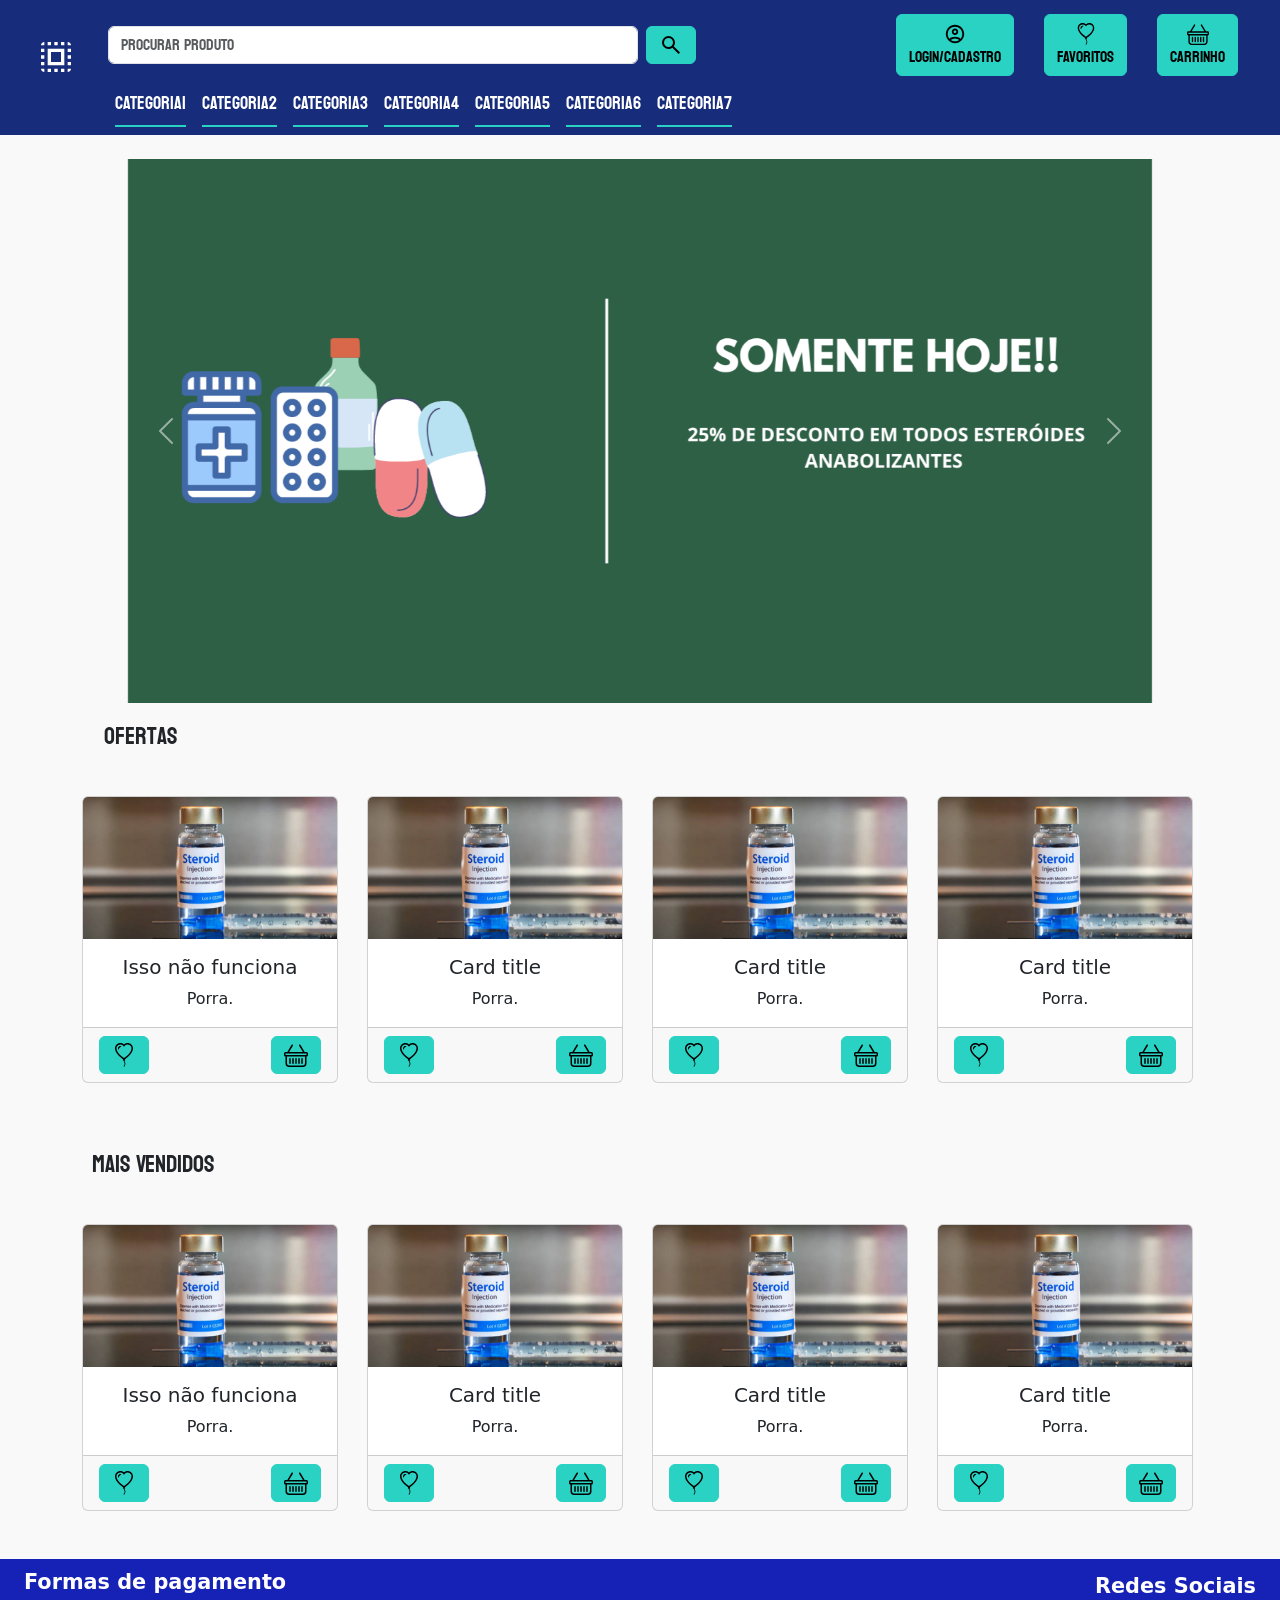
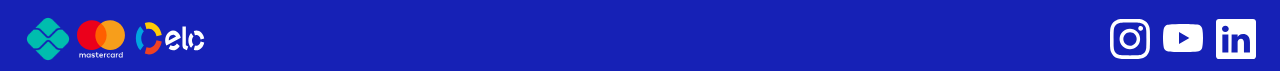
==== Home.html @ 7d0040b0 "prototipo01" ====
<!DOCTYPE html>
<html lang="en">

<head>

  <meta charset="UTF-8">
  <meta http-equiv="X-UA-Compatible" content="IE=edge">
  <meta name="viewport" content="width=device-width, initial-scale=1.0">
  <link href="https://cdn.jsdelivr.net/npm/bootstrap@5.3.0/dist/css/bootstrap.min.css" rel="stylesheet"
    integrity="sha384-9ndCyUaIbzAi2FUVXJi0CjmCapSmO7SnpJef0486qhLnuZ2cdeRhO02iuK6FUUVM" crossorigin="anonymous">
  <link href="css/custom.css" rel="stylesheet">
  <script src="https://cdn.jsdelivr.net/npm/bootstrap@5.3.0/dist/js/bootstrap.bundle.min.js"
    integrity="sha384-geWF76RCwLtnZ8qwWowPQNguL3RmwHVBC9FhGdlKrxdiJJigb/j/68SIy3Te4Bkz"
    crossorigin="anonymous"></script>
  <link rel="stylesheet" href="https://cdn.jsdelivr.net/npm/bootstrap-icons@1.5.0/font/bootstrap-icons.css">
  <link rel="preconnect" href="https://fonts.googleapis.com">
  <link rel="preconnect" href="https://fonts.gstatic.com" crossorigin>
  <link
    href="https://fonts.googleapis.com/css2?family=Roboto:ital,wght@0,100;0,300;0,400;0,500;0,700;0,900;1,100;1,300;1,400;1,500;1,700;1,900&display=swap"
    rel="stylesheet">
  <link rel="preconnect" href="https://fonts.googleapis.com">
  <link rel="preconnect" href="https://fonts.gstatic.com" crossorigin>
  <link href="https://fonts.googleapis.com/css2?family=Koulen&display=swap" rel="stylesheet">
  <title>Exemplo - Bootstrap</title>

</head>

<body style="background-color: #F9F9F9;" class="overflow-x-hidden">
  <nav class="navbar navbar-expand-lg" style="background-color: #172C7A;">
    <div class="container-fluid">
      <!-- Seção da Logo e Barra de Pesquisa -->
      <div class="w-100">
        <div class="d-flex align-items-center">
          <!-- Logo alinhada à esquerda -->
          <a class="navbar-brand ms-4 mt-4" href="#">
            <img src="Ícones/logo.svg" style="width: 40px;">
          </a>

          <!-- Barra de Pesquisa e Botão "Procurar" -->
          <form class="d-flex ms-3" role="search" style="width: 45rem;">
            <input class="form-control me-2" type="search" placeholder="Procurar produto" style="font-family: 'Koulen';"
              aria-label="Search">
            <button class="btn btn-success" type="submit"><img src="Ícones/pesquisa.svg" alt="Pesquisar"></button>
          </form>


          <style>
            .custom-margin {
              margin-right: 30px;
              /* Ajuste o valor conforme necessário */
            }
          </style>

          <!-- Botões do usuário -->
          <div class="d-flex align-items-center" style="margin-left: 200px;"> <!-- Ajusta a margem esquerda -->
            <button class="btn btn-success custom-margin" type="submit">
              <img src="Ícones/user.svg" alt="Usuario" style="width: 22px;">
              <span style="color: black; font-family: 'Koulen'">LOGIN/CADASTRO</span>
            </button>

            <button class="btn btn-success custom-margin" type="submit">
              <img src="Ícones/curtidos.svg" alt="favoritos" style="width: 22px;">
              <span style="color: black; font-family: 'Koulen'">FAVORITOS</span>
            </button>

            <button class="btn btn-success custom-margin" type="submit">
              <img src="Ícones/carrinho.svg" alt="carrinho" style="width: 22px;">
              <span style="color: black; font-family: 'Koulen'">CARRINHO</span>
            </button>
          </div>
        </div>

        <!-- Botões abaixo da barra de pesquisa -->
        <div class="" style="margin-left: 103px;">
          <ul class="nav nav-underline">
            <li class="nav-item">
              <a class="nav-link" href="#">CATEGORIA1</a>
            </li>
            <li class="nav-item">
              <a class="nav-link" href="#">CATEGORIA2</a>
            </li>
            <li class="nav-item">
              <a class="nav-link" href="#">CATEGORIA3</a>
            </li>
            <li class="nav-item">
              <a class="nav-link" href="#">CATEGORIA4</a>
            </li>
            <li class="nav-item">
              <a class="nav-link" href="#">CATEGORIA5</a>
            </li>
            <li class="nav-item">
              <a class="nav-link" href="#">CATEGORIA6</a>
            </li>
            <li class="nav-item">
              <a class="nav-link" href="#">CATEGORIA7</a>
            </li>
          </ul>
        </div>
      </div>
    </div>
  </nav>
  <br>
  <div class="container">
    <div class="row">
      <br>
      <div class="col">
        <div id="carouselExampleAutoplaying" class="carousel slide" data-bs-ride="carousel">
          <div class="carousel-inner">
            <div class="carousel-item active">
              <img src="imgs/TA NA HORA DE DEIXAR DE SER UM ESTORVO (1440 x 765 px).png" style="width: 64rem;"
                class="d-block w-2 mx-auto" alt="item1">
            </div>
            <div class="carousel-item">
              <img src="imgs/TA NA HORA DE DEIXAR DE SER UM ESTORVO (1440 x 765 px).png" style="width: 64rem;"
                class="d-block w-2 mx-auto" alt="item2">
            </div>
            <div class="carousel-item">
              <img src="imgs/TA NA HORA DE DEIXAR DE SER UM ESTORVO (1440 x 765 px).png" style="width: 64rem;"
                class="d-block w-2 mx-auto" alt="item3">
            </div>
          </div>
          <button class="carousel-control-prev" type="button" data-bs-target="#carouselExampleAutoplaying"
            data-bs-slide="prev">
            <span class="carousel-control-prev-icon" aria-hidden="true"></span>
            <span class="visually-hidden">Previous</span>
          </button>
          <button class="carousel-control-next" type="button" data-bs-target="#carouselExampleAutoplaying"
            data-bs-slide="next">
            <span class="carousel-control-next-icon" aria-hidden="true"></span>
            <span class="visually-hidden">Next</span>
          </button>
        </div>
      </div>
    </div>
    <div class="container text">
      <div class="row">
        <div class="col">
          <h4 style="margin-left: 10px; font-family: 'Koulen', 'Roboto'; margin-top: 20px; margin-bottom: 20px;">Ofertas
          </h4><br>
        </div>
      </div>
    </div>
    <div class="row justify-content-center text-center">
      <div class="col">
        <div class="card h-100" style="width: 16rem;">
          <img src="imgs/teste.png" class="card-img-top" alt="teste">
          <div class="card-body">
            <h5 class="card-title">Isso não funciona</h5>
            <p class="card-text">Porra.</p>
          </div>
          <div class="card-footer d-flex justify-content-between">
            <button type="button" class="btn btn-outline-primary"><img src="Ícones/curtidos.svg"
                style="width: 24px;"></button>
            <button type="button" class="btn btn-outline-primary"><img src="Ícones/carrinho.svg"
                style="width: 24px;"></button>
          </div>
        </div>
      </div>
      <div class="col">
        <div class="card h-100" style="width: 16rem;">
          <img src="imgs/teste.png" class="card-img-top" alt="...">
          <div class="card-body">
            <h5 class="card-title">Card title</h5>
            <p class="card-text">Porra.</p>
          </div>
          <div class="card-footer d-flex justify-content-between">
            <button type="button" class="btn btn-outline-primary"><img src="Ícones/curtidos.svg"
                style="width: 24px;"></button>
            <button type="button" class="btn btn-outline-primary"><img src="Ícones/carrinho.svg"
                style="width: 24px;"></button>
          </div>
        </div>
      </div>
      <div class="col">
        <div class="card h-100" style="width: 16rem;">
          <img src="imgs/teste.png" class="card-img-top" alt="...">
          <div class="card-body">
            <h5 class="card-title">Card title</h5>
            <p class="card-text">Porra.</p>
          </div>
          <div class="card-footer d-flex justify-content-between">
            <button type="button" class="btn btn-outline-primary"><img src="Ícones/curtidos.svg"
                style="width: 24px;"></button>
            <button type="button" class="btn btn-outline-primary"><img src="Ícones/carrinho.svg"
                style="width: 24px;"></button>
          </div>
        </div>
      </div>
      <div class="col">
        <div class="card h-100" style="width: 16rem;">
          <img src="imgs/teste.png" class="card-img-top" alt="...">
          <div class="card-body">
            <h5 class="card-title">Card title</h5>
            <p class="card-text">Porra.</p>
          </div>
          <div class="card-footer d-flex justify-content-between">
            <button type="button" class="btn btn-outline-primary"><img src="Ícones/curtidos.svg"
                style="width: 24px;"></button>
            <button type="button" class="btn btn-outline-primary"><img src="Ícones/carrinho.svg"
                style="width: 24px;"></button>
          </div>
        </div>
      </div>
    </div>
    <br>
    <br>
    <div class="row">
      <div class="col">
        <h4 style="margin-left: 10px; font-family: 'Koulen', 'Roboto'; margin-top: 20px; margin-bottom: 20px;">Mais Vendidos
        </h4><br>
      </div>
    </div>
    <div class="row justify-content-center text-center">
      <div class="col">
        <div class="card h-100" style="width: 16rem;">
          <img src="imgs/teste.png" class="card-img-top" alt="teste">
          <div class="card-body">
            <h5 class="card-title">Isso não funciona</h5>
            <p class="card-text">Porra.</p>
          </div>
          <div class="card-footer d-flex justify-content-between">
            <button type="button" class="btn btn-outline-primary"><img src="Ícones/curtidos.svg"
                style="width: 24px;"></button>
            <button type="button" class="btn btn-outline-primary"><img src="Ícones/carrinho.svg"
                style="width: 24px;"></button>
          </div>
        </div>
      </div>
      <div class="col">
        <div class="card h-100" style="width: 16rem;">
          <img src="imgs/teste.png" class="card-img-top" alt="...">
          <div class="card-body">
            <h5 class="card-title">Card title</h5>
            <p class="card-text">Porra.</p>
          </div>
          <div class="card-footer d-flex justify-content-between">
            <button type="button" class="btn btn-outline-primary"><img src="Ícones/curtidos.svg"
                style="width: 24px;"></button>
            <button type="button" class="btn btn-outline-primary"><img src="Ícones/carrinho.svg"
                style="width: 24px;"></button>
          </div>
        </div>
      </div>
      <div class="col">
        <div class="card h-100" style="width: 16rem;">
          <img src="imgs/teste.png" class="card-img-top" alt="...">
          <div class="card-body">
            <h5 class="card-title">Card title</h5>
            <p class="card-text">Porra.</p>
          </div>
          <div class="card-footer d-flex justify-content-between">
            <button type="button" class="btn btn-outline-primary"><img src="Ícones/curtidos.svg"
                style="width: 24px;"></button>
            <button type="button" class="btn btn-outline-primary"><img src="Ícones/carrinho.svg"
                style="width: 24px;"></button>
          </div>
        </div>
      </div>
      <div class="col">
        <div class="card h-100" style="width: 16rem;">
          <img src="imgs/teste.png" class="card-img-top" alt="...">
          <div class="card-body">
            <h5 class="card-title">Card title</h5>
            <p class="card-text">Porra.</p>
          </div>
          <div class="card-footer d-flex justify-content-between">
            <button type="button" class="btn btn-outline-primary"><img src="Ícones/curtidos.svg"
                style="width: 24px;"></button>
            <button type="button" class="btn btn-outline-primary"><img src="Ícones/carrinho.svg"
                style="width: 24px;"></button>
          </div>
        </div>
      </div>
    </div>
    <br>
    <br>
    </div>
  </div>
  <div class="row">
    <div class="col">
      <nav class="navbar navbar-expand-lg" style="background-color: rgb(22, 33, 182);">
        <div class="container-fluid">
          <button class="navbar-toggler" type="button" data-bs-toggle="collapse" data-bs-target="#navbarSupportedContent"
            aria-controls="navbarSupportedContent" aria-expanded="false" aria-label="Toggle navigation">
            <span class="navbar-toggler-icon"></span>
          </button>
          <div class="container text">
            <div class="row">
              <div class="col">
                <p style="color: rgb(255, 255, 255); font-weight: bold; font-size: 1.3rem;">Formas de pagamento</p>
                <img src="imgs/pix.png" alt="pix" style="width: 3rem;">
                <img src="imgs/mastercard.svg" alt="mastercard" style="width: 3rem;">
                <img src="imgs/elo.svg" alt="elo" style="width: 5rem;">
              </div>
            </div>
          </div>
          <div class="container text">
            <div class="row justify-content-between">
              <div class="col text-end">
                <p style="color: rgb(255, 255, 255); font-weight: bold; font-size: 1.3rem;">Redes Sociais</p>
                <img class="ms-2" src="imgs/instagram.svg" alt="pix" style="width: 2.5rem;" >
                <img class="ms-2" src="imgs/youtube.svg" alt="mastercard" style="width: 2.5rem;">
                <img class="ms-2" src="imgs/linkedin.svg" alt="elo" style="width: 2.5rem;">
              </div>
            </div>
          </div>
        </div>
      </nav>
    </div>
  </div>
</body>


</html>
---- css/custom.css ----
.btn-success {
    --bs-btn-color: #fff;
    --bs-btn-bg: #29D2C2;
    --bs-btn-border-color: #29D2C2;
    --bs-btn-hover-color: #fff;
    --bs-btn-hover-bg: #29D2C2;
    --bs-btn-hover-border-color: #29D2C2;
    --bs-btn-focus-shadow-rgb: 60, 153, 110;
    --bs-btn-active-color: #fff;
    --bs-btn-active-bg: #29D2C2;
    --bs-btn-active-border-color: #29D2C2;
    --bs-btn-active-shadow: inset 0 3px 5px rgba(0, 0, 0, 0.125);
    --bs-btn-disabled-color: #fff;
    --bs-btn-disabled-bg: #29D2C2;
    --bs-btn-disabled-border-color: #29D2C2;
}

.btn {
    --bs-btn-padding-x: 0.75rem;
    --bs-btn-padding-y: 0.375rem;
    --bs-btn-font-family: ;
    --bs-btn-font-size: 1rem;
    --bs-btn-font-weight: 400;
    --bs-btn-line-height: 1.5;
    --bs-btn-color: var(--bs-body-color);
    --bs-btn-bg: #29D2C2;
    --bs-btn-border-width: var(--bs-border-width);
    --bs-btn-border-color: #29D2C2;
    --bs-btn-border-radius: var(--bs-border-radius);
    --bs-btn-hover-border-color: #29D2C2;
    --bs-btn-box-shadow: inset 0 1px 0 rgba(255, 255, 255, 0.15), 0 1px 1px rgba(0, 0, 0, 0.075);
    --bs-btn-disabled-opacity: 0.65;
    --bs-btn-focus-box-shadow: 0 0 0 0.25rem rgba(var(--bs-btn-focus-shadow-rgb), .5);
    display: inline-block;
    padding: var(--bs-btn-padding-y) var(--bs-btn-padding-x);
    font-family: var(--bs-btn-font-family);
    font-size: var(--bs-btn-font-size);
    font-weight: var(--bs-btn-font-weight);
    line-height: var(--bs-btn-line-height);
    color: var(--bs-btn-color);
    text-align: center;
    text-decoration: none;
    vertical-align: middle;
    cursor: pointer;
    -webkit-user-select: none;
    -moz-user-select: none;
    user-select: none;
    border: var(--bs-btn-border-width) solid var(--bs-btn-border-color);
    border-radius: var(--bs-btn-border-radius);
    background-color: var(--bs-btn-bg);
    transition: color .15s ease-in-out, background-color .15s ease-in-out, border-color .15s ease-in-out, box-shadow .15s ease-in-out;
}

.btnx {
    --bs-btn-padding-x: 0.75rem;
    --bs-btn-padding-y: 0.375rem;
    --bs-btn-font-family: ;
    --bs-btn-font-size: 1rem;
    --bs-btn-font-weight: 400;
    --bs-btn-line-height: 1.5;
    --bs-btn-color: var(--bs-body-color);
    --bs-btn-bg: #29D2C2;
    --bs-btn-border-width: var(--bs-border-width);
    --bs-btn-border-color: #29D2C2;
    --bs-btn-border-radius: var(--bs-border-radius);
    --bs-btn-hover-border-color: #29D2C2;
    --bs-btn-box-shadow: inset 0 1px 0 rgba(255, 255, 255, 0.15), 0 1px 1px rgba(0, 0, 0, 0.075);
    --bs-btn-disabled-opacity: 0.65;
    --bs-btn-focus-box-shadow: 0 0 0 0.25rem rgba(var(--bs-btn-focus-shadow-rgb), .5);
    display: inline-block;
    padding: var(--bs-btn-padding-y) var(--bs-btn-padding-x);
    font-family: var(--bs-btn-font-family);
    font-size: var(--bs-btn-font-size);
    font-weight: var(--bs-btn-font-weight);
    line-height: var(--bs-btn-line-height);
    color: var(--bs-btn-color);
    text-align: center;
    text-decoration: none;
    vertical-align: middle;
    cursor: pointer;
    -webkit-user-select: none;
    -moz-user-select: none;
    user-select: none;
    border: var(--bs-btn-border-width) solid var(--bs-btn-border-color);
    border-radius: var(--bs-btn-border-radius);
    background-color: var(--bs-btn-bg);
    transition: color .15s ease-in-out, background-color .15s ease-in-out, border-color .15s ease-in-out, box-shadow .15s ease-in-out;
}

.nav-underline .nav-link.active, .nav-underline .show>.nav-link {
    font-weight: 800;
    color: #29D2C2;
    border-bottom-color: currentcolor;
}

.nav-underline .nav-link {
    padding-right: 0;
    padding-left: 0;
    border-bottom: var(--bs-nav-underline-border-width) solid #29D2C2;
}

.nav-link {
    display: block;
    padding: var(--bs-nav-link-padding-y) var(--bs-nav-link-padding-x);
    font-family: 'Koulen', 'Roboto';
    font-size: 18px;
    font-weight: var(--bs-nav-link-font-weight);
    color: #ffffff;
    font-weight:100;
    text-decoration: none;
    background: 0 0;
    border: 0;
    transition: color .15s ease-in-out, background-color .15s ease-in-out, border-color .15s ease-in-out;
}

a {
    color: #29D2C2;
    text-decoration: underline;
}
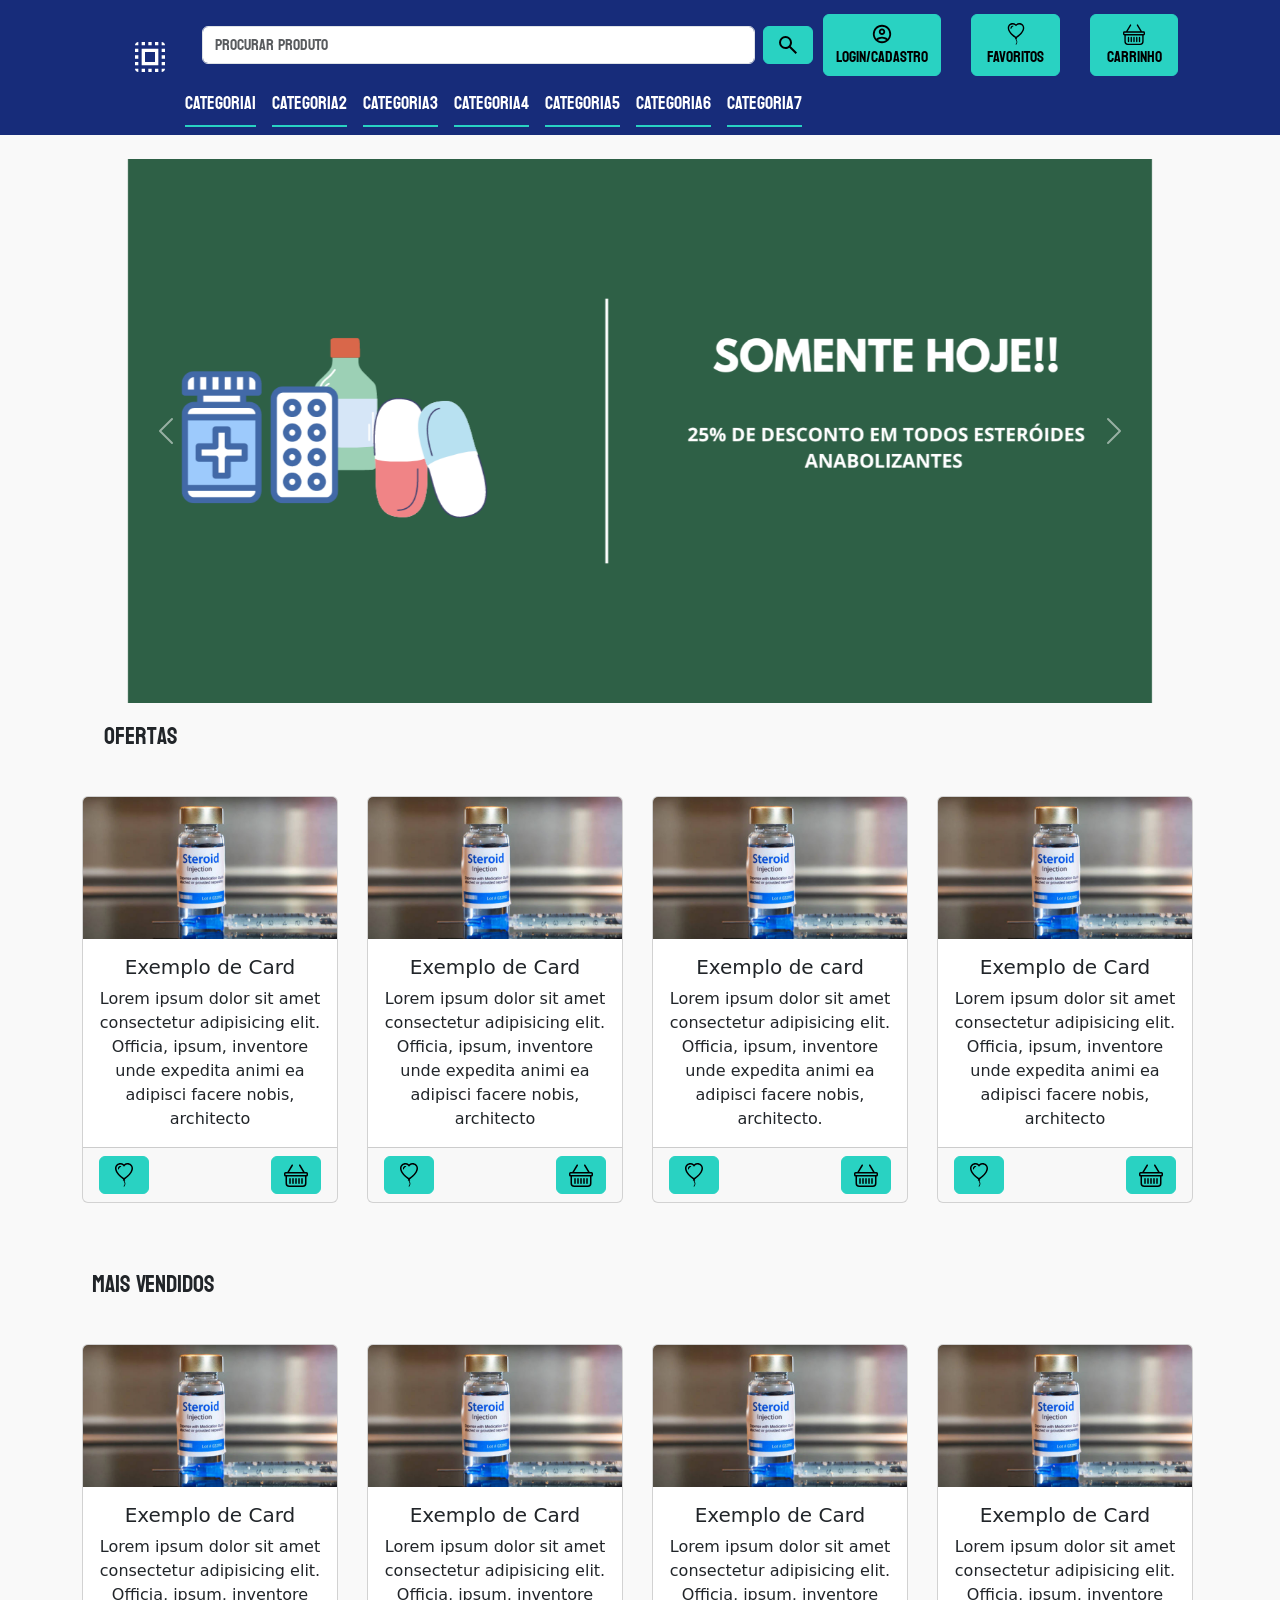
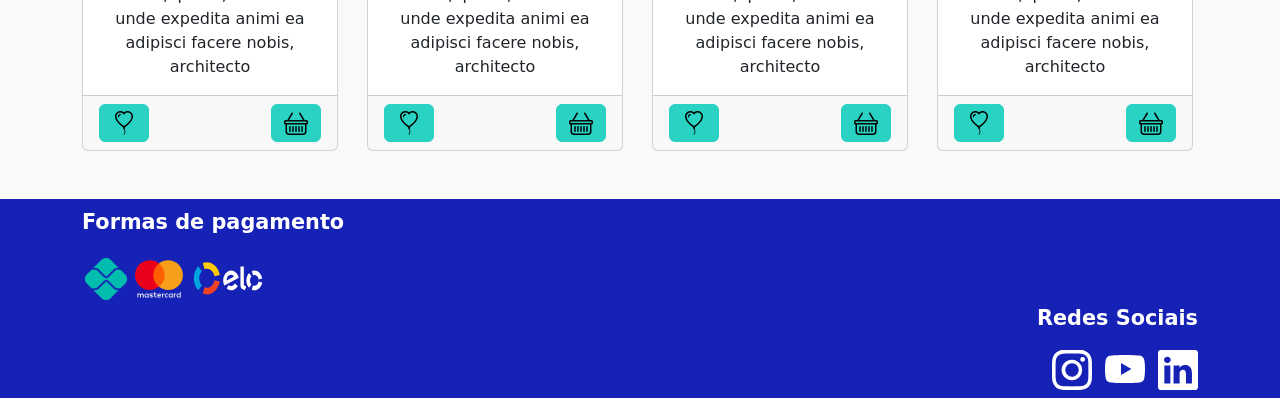
==== commit 3e4993aa: "responsivo-incompleto" ====
--- a/Home.html
+++ b/Home.html
@@ -27,12 +27,12 @@
 
 <body style="background-color: #F9F9F9;" class="overflow-x-hidden">
   <nav class="navbar navbar-expand-lg" style="background-color: #172C7A;">
-    <div class="container-fluid">
+    <div class="container">
       <!-- Seção da Logo e Barra de Pesquisa -->
       <div class="w-100">
         <div class="d-flex align-items-center">
           <!-- Logo alinhada à esquerda -->
-          <a class="navbar-brand ms-4 mt-4" href="#">
+          <a class="navbar-brand ms-5 mt-4" href="#">
             <img src="Ícones/logo.svg" style="width: 40px;">
           </a>
 
@@ -40,19 +40,21 @@
           <form class="d-flex ms-3" role="search" style="width: 45rem;">
             <input class="form-control me-2" type="search" placeholder="Procurar produto" style="font-family: 'Koulen';"
               aria-label="Search">
-            <button class="btn btn-success" type="submit"><img src="Ícones/pesquisa.svg" alt="Pesquisar"></button>
+            <button class="btn btn-success" id="botaoPesquisa" type="submit"><img src="Ícones/pesquisa.svg" alt="Pesquisar"></button>
           </form>
 
 
           <style>
             .custom-margin {
-              margin-right: 30px;
+              margin-right: 20px;
+              margin-left: 10px;
+
               /* Ajuste o valor conforme necessário */
             }
           </style>
 
           <!-- Botões do usuário -->
-          <div class="d-flex align-items-center" style="margin-left: 200px;"> <!-- Ajusta a margem esquerda -->
+          <div class="d-flex align-items-center"> <!-- Ajusta a margem esquerda -->
             <button class="btn btn-success custom-margin" type="submit">
               <img src="Ícones/user.svg" alt="Usuario" style="width: 22px;">
               <span style="color: black; font-family: 'Koulen'">LOGIN/CADASTRO</span>
@@ -145,53 +147,53 @@
         <div class="card h-100" style="width: 16rem;">
           <img src="imgs/teste.png" class="card-img-top" alt="teste">
           <div class="card-body">
-            <h5 class="card-title">Isso não funciona</h5>
-            <p class="card-text">Porra.</p>
-          </div>
-          <div class="card-footer d-flex justify-content-between">
-            <button type="button" class="btn btn-outline-primary"><img src="Ícones/curtidos.svg"
-                style="width: 24px;"></button>
-            <button type="button" class="btn btn-outline-primary"><img src="Ícones/carrinho.svg"
-                style="width: 24px;"></button>
-          </div>
-        </div>
-      </div>
-      <div class="col">
-        <div class="card h-100" style="width: 16rem;">
-          <img src="imgs/teste.png" class="card-img-top" alt="...">
-          <div class="card-body">
-            <h5 class="card-title">Card title</h5>
-            <p class="card-text">Porra.</p>
-          </div>
-          <div class="card-footer d-flex justify-content-between">
-            <button type="button" class="btn btn-outline-primary"><img src="Ícones/curtidos.svg"
-                style="width: 24px;"></button>
-            <button type="button" class="btn btn-outline-primary"><img src="Ícones/carrinho.svg"
-                style="width: 24px;"></button>
-          </div>
-        </div>
-      </div>
-      <div class="col">
-        <div class="card h-100" style="width: 16rem;">
-          <img src="imgs/teste.png" class="card-img-top" alt="...">
-          <div class="card-body">
-            <h5 class="card-title">Card title</h5>
-            <p class="card-text">Porra.</p>
-          </div>
-          <div class="card-footer d-flex justify-content-between">
-            <button type="button" class="btn btn-outline-primary"><img src="Ícones/curtidos.svg"
-                style="width: 24px;"></button>
-            <button type="button" class="btn btn-outline-primary"><img src="Ícones/carrinho.svg"
-                style="width: 24px;"></button>
-          </div>
-        </div>
-      </div>
-      <div class="col">
-        <div class="card h-100" style="width: 16rem;">
-          <img src="imgs/teste.png" class="card-img-top" alt="...">
-          <div class="card-body">
-            <h5 class="card-title">Card title</h5>
-            <p class="card-text">Porra.</p>
+            <h5 class="card-title">Exemplo de Card</h5>
+            <p class="card-text">Lorem ipsum dolor sit amet consectetur adipisicing elit. Officia, ipsum, inventore unde expedita animi ea adipisci facere nobis, architecto</p>
+          </div>
+          <div class="card-footer d-flex justify-content-between">
+            <button type="button" class="btn btn-outline-primary"><img src="Ícones/curtidos.svg"
+                style="width: 24px;"></button>
+            <button type="button" class="btn btn-outline-primary"><img src="Ícones/carrinho.svg"
+                style="width: 24px;"></button>
+          </div>
+        </div>
+      </div>
+      <div class="col">
+        <div class="card h-100" style="width: 16rem;">
+          <img src="imgs/teste.png" class="card-img-top" alt="...">
+          <div class="card-body">
+            <h5 class="card-title">Exemplo de Card</h5>
+            <p class="card-text">Lorem ipsum dolor sit amet consectetur adipisicing elit. Officia, ipsum, inventore unde expedita animi ea adipisci facere nobis, architecto</p>
+          </div>
+          <div class="card-footer d-flex justify-content-between">
+            <button type="button" class="btn btn-outline-primary"><img src="Ícones/curtidos.svg"
+                style="width: 24px;"></button>
+            <button type="button" class="btn btn-outline-primary"><img src="Ícones/carrinho.svg"
+                style="width: 24px;"></button>
+          </div>
+        </div>
+      </div>
+      <div class="col">
+        <div class="card h-100" style="width: 16rem;">
+          <img src="imgs/teste.png" class="card-img-top" alt="...">
+          <div class="card-body">
+            <h5 class="card-title">Exemplo de card</h5>
+            <p class="card-text">Lorem ipsum dolor sit amet consectetur adipisicing elit. Officia, ipsum, inventore unde expedita animi ea adipisci facere nobis, architecto.</p>
+          </div>
+          <div class="card-footer d-flex justify-content-between">
+            <button type="button" class="btn btn-outline-primary"><img src="Ícones/curtidos.svg"
+                style="width: 24px;"></button>
+            <button type="button" class="btn btn-outline-primary"><img src="Ícones/carrinho.svg"
+                style="width: 24px;"></button>
+          </div>
+        </div>
+      </div>
+      <div class="col">
+        <div class="card h-100" style="width: 16rem;">
+          <img src="imgs/teste.png" class="card-img-top" alt="...">
+          <div class="card-body">
+            <h5 class="card-title">Exemplo de Card</h5>
+            <p class="card-text">Lorem ipsum dolor sit amet consectetur adipisicing elit. Officia, ipsum, inventore unde expedita animi ea adipisci facere nobis, architecto</p>
           </div>
           <div class="card-footer d-flex justify-content-between">
             <button type="button" class="btn btn-outline-primary"><img src="Ícones/curtidos.svg"
@@ -215,53 +217,53 @@
         <div class="card h-100" style="width: 16rem;">
           <img src="imgs/teste.png" class="card-img-top" alt="teste">
           <div class="card-body">
-            <h5 class="card-title">Isso não funciona</h5>
-            <p class="card-text">Porra.</p>
-          </div>
-          <div class="card-footer d-flex justify-content-between">
-            <button type="button" class="btn btn-outline-primary"><img src="Ícones/curtidos.svg"
-                style="width: 24px;"></button>
-            <button type="button" class="btn btn-outline-primary"><img src="Ícones/carrinho.svg"
-                style="width: 24px;"></button>
-          </div>
-        </div>
-      </div>
-      <div class="col">
-        <div class="card h-100" style="width: 16rem;">
-          <img src="imgs/teste.png" class="card-img-top" alt="...">
-          <div class="card-body">
-            <h5 class="card-title">Card title</h5>
-            <p class="card-text">Porra.</p>
-          </div>
-          <div class="card-footer d-flex justify-content-between">
-            <button type="button" class="btn btn-outline-primary"><img src="Ícones/curtidos.svg"
-                style="width: 24px;"></button>
-            <button type="button" class="btn btn-outline-primary"><img src="Ícones/carrinho.svg"
-                style="width: 24px;"></button>
-          </div>
-        </div>
-      </div>
-      <div class="col">
-        <div class="card h-100" style="width: 16rem;">
-          <img src="imgs/teste.png" class="card-img-top" alt="...">
-          <div class="card-body">
-            <h5 class="card-title">Card title</h5>
-            <p class="card-text">Porra.</p>
-          </div>
-          <div class="card-footer d-flex justify-content-between">
-            <button type="button" class="btn btn-outline-primary"><img src="Ícones/curtidos.svg"
-                style="width: 24px;"></button>
-            <button type="button" class="btn btn-outline-primary"><img src="Ícones/carrinho.svg"
-                style="width: 24px;"></button>
-          </div>
-        </div>
-      </div>
-      <div class="col">
-        <div class="card h-100" style="width: 16rem;">
-          <img src="imgs/teste.png" class="card-img-top" alt="...">
-          <div class="card-body">
-            <h5 class="card-title">Card title</h5>
-            <p class="card-text">Porra.</p>
+            <h5 class="card-title">Exemplo de Card</h5>
+            <p class="card-text">Lorem ipsum dolor sit amet consectetur adipisicing elit. Officia, ipsum, inventore unde expedita animi ea adipisci facere nobis, architecto</p>
+          </div>
+          <div class="card-footer d-flex justify-content-between">
+            <button type="button" class="btn btn-outline-primary"><img src="Ícones/curtidos.svg"
+                style="width: 24px;"></button>
+            <button type="button" class="btn btn-outline-primary"><img src="Ícones/carrinho.svg"
+                style="width: 24px;"></button>
+          </div>
+        </div>
+      </div>
+      <div class="col">
+        <div class="card h-100" style="width: 16rem;">
+          <img src="imgs/teste.png" class="card-img-top" alt="...">
+          <div class="card-body">
+            <h5 class="card-title">Exemplo de Card</h5>
+            <p class="card-text">Lorem ipsum dolor sit amet consectetur adipisicing elit. Officia, ipsum, inventore unde expedita animi ea adipisci facere nobis, architecto</p>
+          </div>
+          <div class="card-footer d-flex justify-content-between">
+            <button type="button" class="btn btn-outline-primary"><img src="Ícones/curtidos.svg"
+                style="width: 24px;"></button>
+            <button type="button" class="btn btn-outline-primary"><img src="Ícones/carrinho.svg"
+                style="width: 24px;"></button>
+          </div>
+        </div>
+      </div>
+      <div class="col">
+        <div class="card h-100" style="width: 16rem;">
+          <img src="imgs/teste.png" class="card-img-top" alt="...">
+          <div class="card-body">
+            <h5 class="card-title">Exemplo de Card</h5>
+            <p class="card-text">Lorem ipsum dolor sit amet consectetur adipisicing elit. Officia, ipsum, inventore unde expedita animi ea adipisci facere nobis, architecto</p>
+          </div>
+          <div class="card-footer d-flex justify-content-between">
+            <button type="button" class="btn btn-outline-primary"><img src="Ícones/curtidos.svg"
+                style="width: 24px;"></button>
+            <button type="button" class="btn btn-outline-primary"><img src="Ícones/carrinho.svg"
+                style="width: 24px;"></button>
+          </div>
+        </div>
+      </div>
+      <div class="col">
+        <div class="card h-100" style="width: 16rem;">
+          <img src="imgs/teste.png" class="card-img-top" alt="...">
+          <div class="card-body">
+            <h5 class="card-title">Exemplo de Card</h5>
+            <p class="card-text">Lorem ipsum dolor sit amet consectetur adipisicing elit. Officia, ipsum, inventore unde expedita animi ea adipisci facere nobis, architecto</p>
           </div>
           <div class="card-footer d-flex justify-content-between">
             <button type="button" class="btn btn-outline-primary"><img src="Ícones/curtidos.svg"
--- a/css/custom.css
+++ b/css/custom.css
@@ -116,4 +116,43 @@
 a {
     color: #29D2C2;
     text-decoration: underline;
-}+}
+
+.navbar {
+    --bs-navbar-padding-x: 0;
+    --bs-navbar-padding-y: 0.5rem;
+    --bs-navbar-color: rgba(var(--bs-emphasis-color-rgb), 0.65);
+    --bs-navbar-hover-color: rgba(var(--bs-emphasis-color-rgb), 0.8);
+    --bs-navbar-disabled-color: rgba(var(--bs-emphasis-color-rgb), 0.3);
+    --bs-navbar-active-color: rgba(var(--bs-emphasis-color-rgb), 1);
+    --bs-navbar-brand-padding-y: 0.3125rem;
+    --bs-navbar-brand-margin-end: 1rem;
+    --bs-navbar-brand-font-size: 1.25rem;
+    --bs-navbar-brand-color: rgba(var(--bs-emphasis-color-rgb), 1);
+    --bs-navbar-brand-hover-color: rgba(var(--bs-emphasis-color-rgb), 1);
+    --bs-navbar-nav-link-padding-x: 0.5rem;
+    --bs-navbar-toggler-padding-y: 0.25rem;
+    --bs-navbar-toggler-padding-x: 0.75rem;
+    --bs-navbar-toggler-font-size: 1.25rem;
+    --bs-navbar-toggler-icon-bg: url(data:image/svg+xml,%3csvg xmlns='http://www.w3.org/2000/svg' viewBox='0 0 30 30'%3e%3cpath stroke='rgba%2833, 37, 41, 0.75%29' stroke-linecap='round' stroke-miterlimit='10' stroke-width='2' d='M4 7h22M4 15h22M4 23h22'/%3e%3c/svg%3e);
+    --bs-navbar-toggler-border-color: rgba(var(--bs-emphasis-color-rgb), 0.15);
+    --bs-navbar-toggler-border-radius: var(--bs-border-radius);
+    --bs-navbar-toggler-focus-width: 0.25rem;
+    --bs-navbar-toggler-transition: box-shadow 0.15s ease-in-out;
+    position: relative;
+    display: flex;
+    flex-wrap: wrap;
+    align-items: center;
+    justify-content: space-between;
+    padding: var(--bs-navbar-padding-y) var(--bs-navbar-padding-x);
+}
+
+.navbar-nav {
+    display: flex;
+    justify-content: center;
+}
+
+#barraPesquisa {
+    width: 45rem;
+}
+
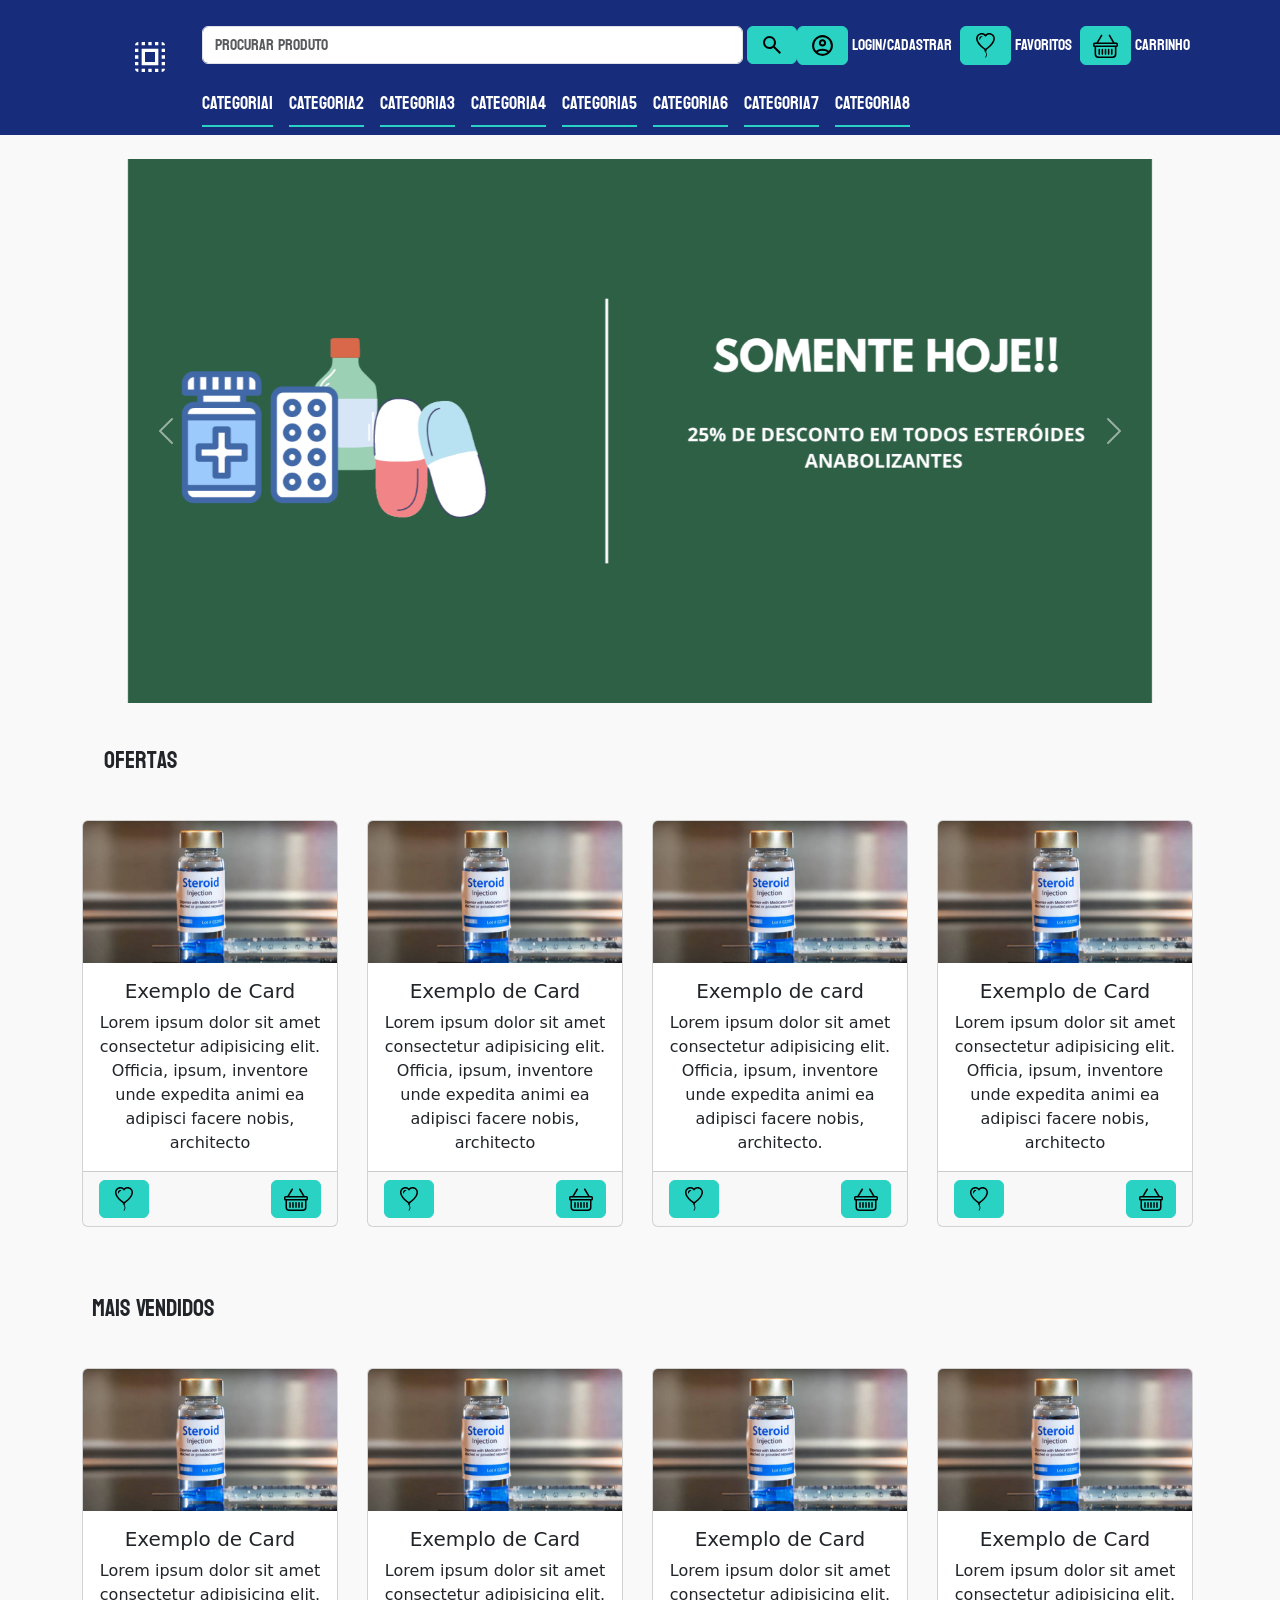
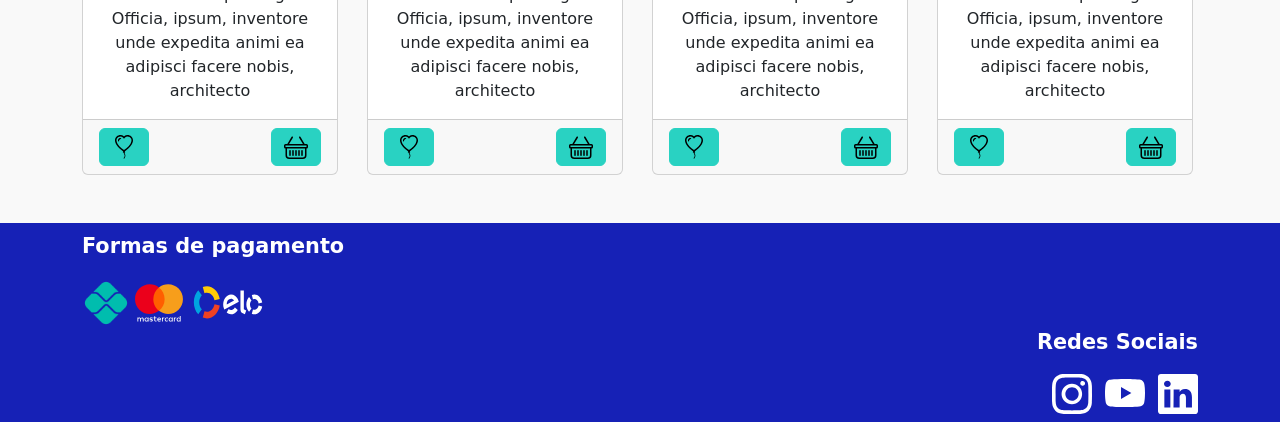
==== commit 7cd13502: "navbarHome-alinhada-responsivo-incompleto" ====
--- a/Home.html
+++ b/Home.html
@@ -37,43 +37,37 @@
           </a>
 
           <!-- Barra de Pesquisa e Botão "Procurar" -->
-          <form class="d-flex ms-3" role="search" style="width: 45rem;">
-            <input class="form-control me-2" type="search" placeholder="Procurar produto" style="font-family: 'Koulen';"
+          <form class="d-flex ms-3" role="search" style="width: 41.84rem;">
+            <input class="form-control me-1" type="search" placeholder="Procurar produto" style="font-family: 'Koulen';"
               aria-label="Search">
-            <button class="btn btn-success" id="botaoPesquisa" type="submit"><img src="Ícones/pesquisa.svg" alt="Pesquisar"></button>
+            <button class="btn btn-success custom-margin" id="botaoPesquisa" type="submit"><img src="Ícones/pesquisa.svg" alt="Pesquisar"></button>
           </form>
 
-
-          <style>
-            .custom-margin {
-              margin-right: 20px;
-              margin-left: 10px;
-
-              /* Ajuste o valor conforme necessário */
-            }
-          </style>
-
           <!-- Botões do usuário -->
-          <div class="d-flex align-items-center"> <!-- Ajusta a margem esquerda -->
-            <button class="btn btn-success custom-margin" type="submit">
-              <img src="Ícones/user.svg" alt="Usuario" style="width: 22px;">
-              <span style="color: black; font-family: 'Koulen'">LOGIN/CADASTRO</span>
-            </button>
-
-            <button class="btn btn-success custom-margin" type="submit">
-              <img src="Ícones/curtidos.svg" alt="favoritos" style="width: 22px;">
-              <span style="color: black; font-family: 'Koulen'">FAVORITOS</span>
-            </button>
-
-            <button class="btn btn-success custom-margin" type="submit">
-              <img src="Ícones/carrinho.svg" alt="carrinho" style="width: 22px;">
-              <span style="color: black; font-family: 'Koulen'">CARRINHO</span>
-            </button>
+          <div class="d-flex ms-auto align-items-end"> <!-- Ajusta a margem esquerda -->
+            <div class="d-flex align-items-center me-2">
+              <button class="btn btn-success" type="submit">
+                <img src="Ícones/user.svg" alt="Usuario" style="width: 1.563rem">
+              </button>
+              <span class="align-self-center ms-1" style="color: #ffffff; font-family: 'Koulen', 'Roboto';">LOGIN/CADASTRAR</span> <!-- Texto ao lado do botão Usuário -->
+            </div>
+            <div class="d-flex align-items-center me-2">
+              <button class="btn btn-success" type="submit">
+                <img src="Ícones/curtidos.svg" alt="favoritos" style="width: 1.563rem;">
+              </button>
+              <span class="align-self-center ms-1" style="color: #ffffff; font-family: 'Koulen', 'Roboto';">FAVORITOS</span>
+            </div>
+            <div class="d-flex align-items-center me-2">
+              <button class="btn btn-success" type="submit">
+                <img src="Ícones/carrinho.svg" alt="carrinho" style="width: 1.563rem;">
+              </button>
+              <span class="align-self-center ms-1" style="color: #ffffff; font-family: 'Koulen', 'Roboto';">CARRINHO</span>
+            </div>
           </div>
         </div>
 
         <!-- Botões abaixo da barra de pesquisa -->
-        <div class="" style="margin-left: 103px;">
+        <div class="" style="margin-left: 7.5rem;">
           <ul class="nav nav-underline">
             <li class="nav-item">
               <a class="nav-link" href="#">CATEGORIA1</a>
@@ -95,6 +89,9 @@
             </li>
             <li class="nav-item">
               <a class="nav-link" href="#">CATEGORIA7</a>
+            </li>
+            <li class="nav-item">
+              <a class="nav-link" href="#">CATEGORIA8</a>
             </li>
           </ul>
         </div>
@@ -134,6 +131,7 @@
         </div>
       </div>
     </div>
+    <br>
     <div class="container text">
       <div class="row">
         <div class="col">
